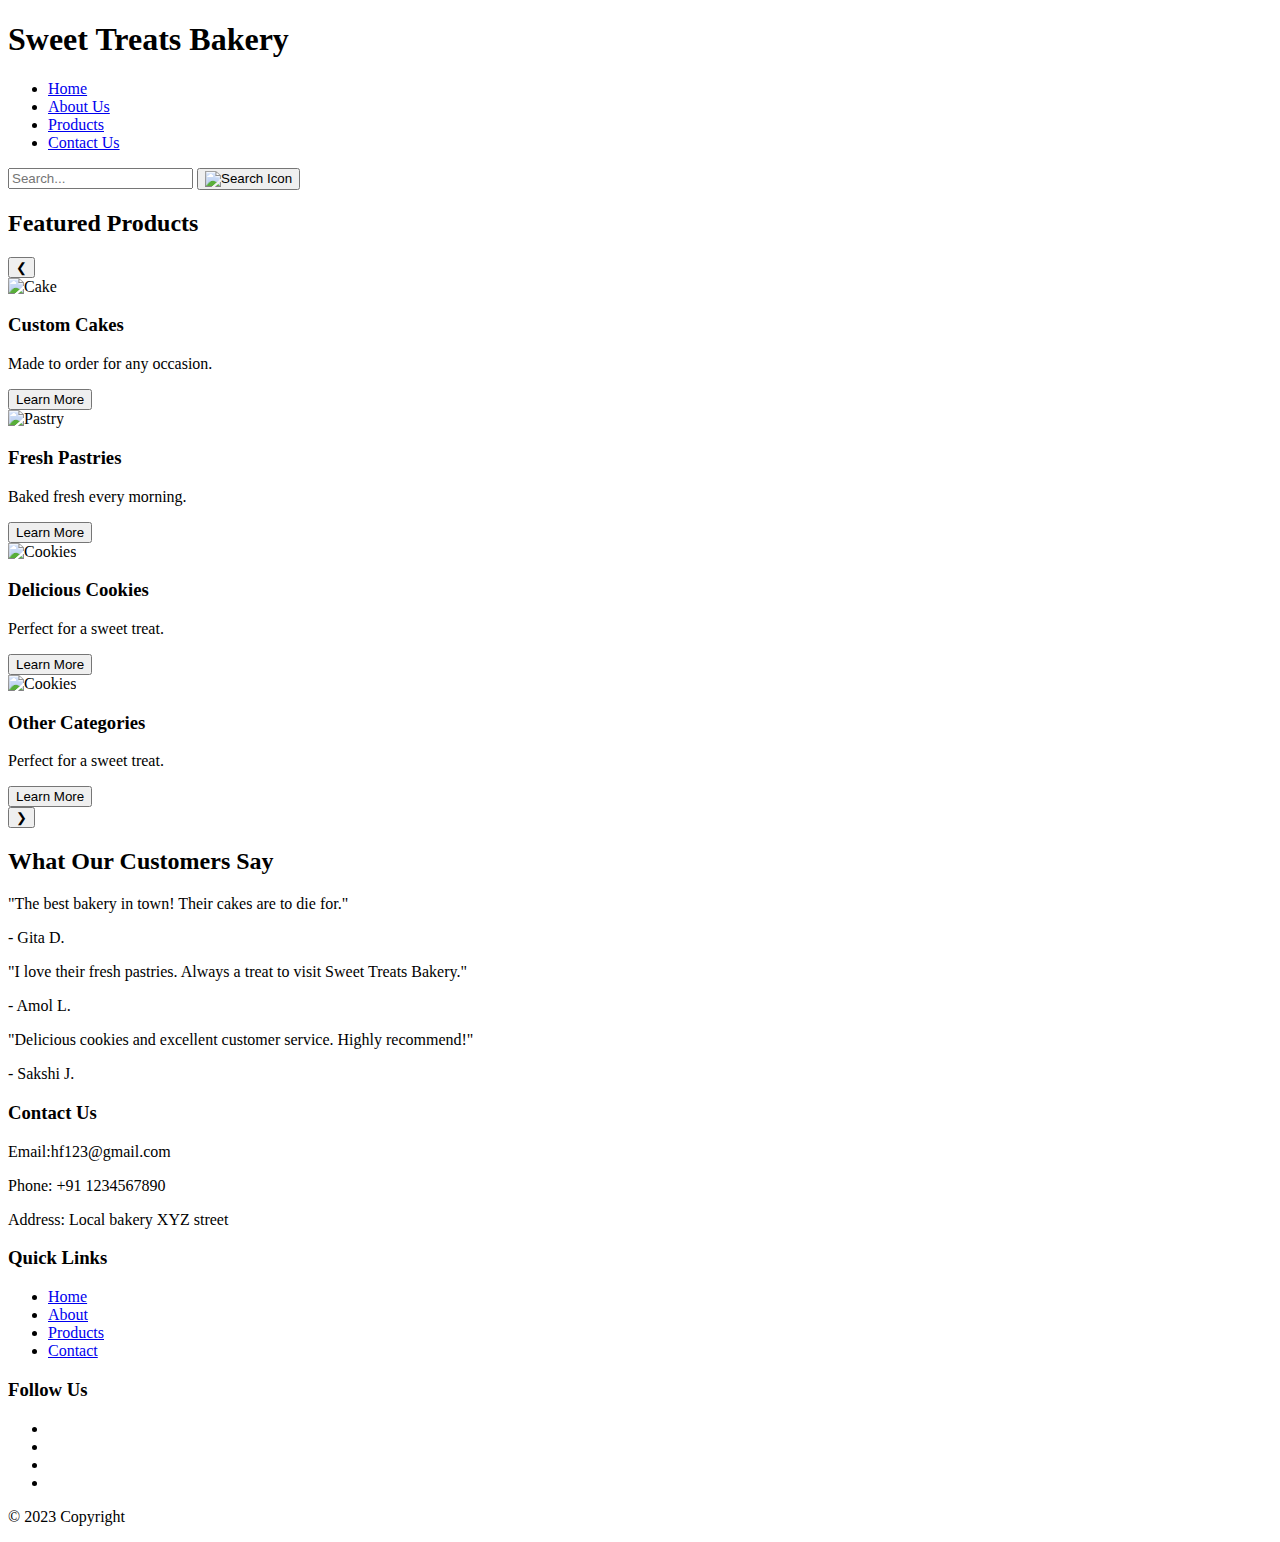
==== pages/index.html @ 4916627a "home page add" ====
<!DOCTYPE html>
<html lang="en">
<head>
    <meta charset="UTF-8">
    <meta name="viewport" content="width=device-width, initial-scale=1.0">
    <title>Sweet Treats Bakery</title>
    <link rel="stylesheet" href="./../css/styles.css">
    <link rel="stylesheet" href="https://cdnjs.cloudflare.com/ajax/libs/font-awesome/6.5.2/css/all.min.css" integrity="sha512-SnH5WK+bZxgPHs44uWIX+LLJAJ9/2PkPKZ5QiAj6Ta86w+fsb2TkcmfRyVX3pBnMFcV7oQPJkl9QevSCWr3W6A==" crossorigin="anonymous" referrerpolicy="no-referrer" />
</head>
<body>
    <header>
        <div class="header-content">
            <h1 class="header-title">Sweet Treats Bakery</h1>
            <nav>
                <ul>
                    <li><a href="index.html">Home</a></li>
                    <li><a href="about.html">About Us</a></li>
                    <li><a href="product.html">Products</a></li>
                    <li><a href="contact.html">Contact Us</a></li>
                </ul>
            </nav>
            <div class="search-container">
                <input type="text" placeholder="Search...">
                <button><img src="./../icons/loupe.png" alt="Search Icon"></button>
            </div>
        </div>
    </header>
   
      
        <main id="home">
       
            <section class="featured-products">
                <h2>Featured Products</h2>
                <div class="carousel">
                    <button class="carousel-button prev" onclick="moveCarousel(-1)">&#10094;</button>
                    <div class="carousel-track">
                        <div class="product-card">
                            <img src="./../images/index-1.jpg" alt="Cake">
                            <div class="card-content">
                                <h3>Custom Cakes</h3>
                                <p>Made to order for any occasion.</p>
                                <a href="cake.html"><button>Learn More</button></a>
                            </div>
                        </div>
                        <div class="product-card">
                            <img src="./../images/index2.jpg" alt="Pastry">
                            <div class="card-content">
                                <h3>Fresh Pastries</h3>
                                <p>Baked fresh every morning.</p>
                                <a href="pastry.html"><button>Learn More</button></a>
                            </div>
                        </div>
                        <div class="product-card">
                            <img src="./../images/index3.jpg" alt="Cookies">
                            <div class="card-content">
                                <h3>Delicious Cookies</h3>
                                <p>Perfect for a sweet treat.</p>
                                <a href="cookie.html"><button>Learn More</button></a>
                            </div>
                        </div>
                        <div class="product-card">
                            <img src="./../images/index3.jpg" alt="Cookies">
                            <div class="card-content">
                                <h3>Other Categories</h3>
                                <p>Perfect for a sweet treat.</p>
                                <a href="cookie.html"><button>Learn More</button></a>
                            </div>
                        </div>
                    </div>
                    <button class="carousel-button next" onclick="moveCarousel(1)">&#10095;</button>
                </div>
            </section>
            <section class="testimonials">
                <h2>What Our Customers Say</h2>
                <div class="testimonial-container">
                    <div class="testimonial-card">
                        <p>"The best bakery in town! Their cakes are to die for."</p>
                        <span>- Gita D.</span>
                    </div>
                    <div class="testimonial-card">
                        <p>"I love their fresh pastries. Always a treat to visit Sweet Treats Bakery."</p>
                        <span>- Amol L.</span>
                    </div>
                    <div class="testimonial-card">
                        <p>"Delicious cookies and excellent customer service. Highly recommend!"</p>
                        <span>- Sakshi J.</span>
                    </div>
                </div>
            </section>
        </main>
    
    <footer>
        <div class="footer-container">
            <div class="footer-content">
                <h3>Contact Us</h3>
                <p>Email:hf123@gmail.com</p>
                <p>Phone: +91 1234567890</p>
                <p>Address: Local bakery XYZ street</p>
            </div>
            <div class="footer-content">
                <h3>Quick Links</h3>
                <ul class="list">
                    <li><a href="index.html">Home</a></li>
                    <li><a href="about.html">About</a></li>
                    <li><a href="product.html">Products</a></li>
                    <li><a href="contact.html">Contact</a></li>
                </ul>
            </div>
            <div class="footer-content">
                <h3>Follow Us</h3>
                <ul class="social-icons">
                    <li><a href=""><i class="fab fa-facebook"></i></a></li>
                    <li><a href=""><i class="fab fa-twitter"></i></a></li>
                    <li><a href=""><i class="fab fa-instagram"></i></a></li>
                    <li><a href=""><i class="fab fa-linkedin"></i></a></li>
                </ul>
            </div>
        </div>
        <div class="bottom-bar">
            <p>&copy; 2023 Copyright</p>
        </div>
    </footer>
    <script src="./../js/index.js"></script>
</body>
</html>
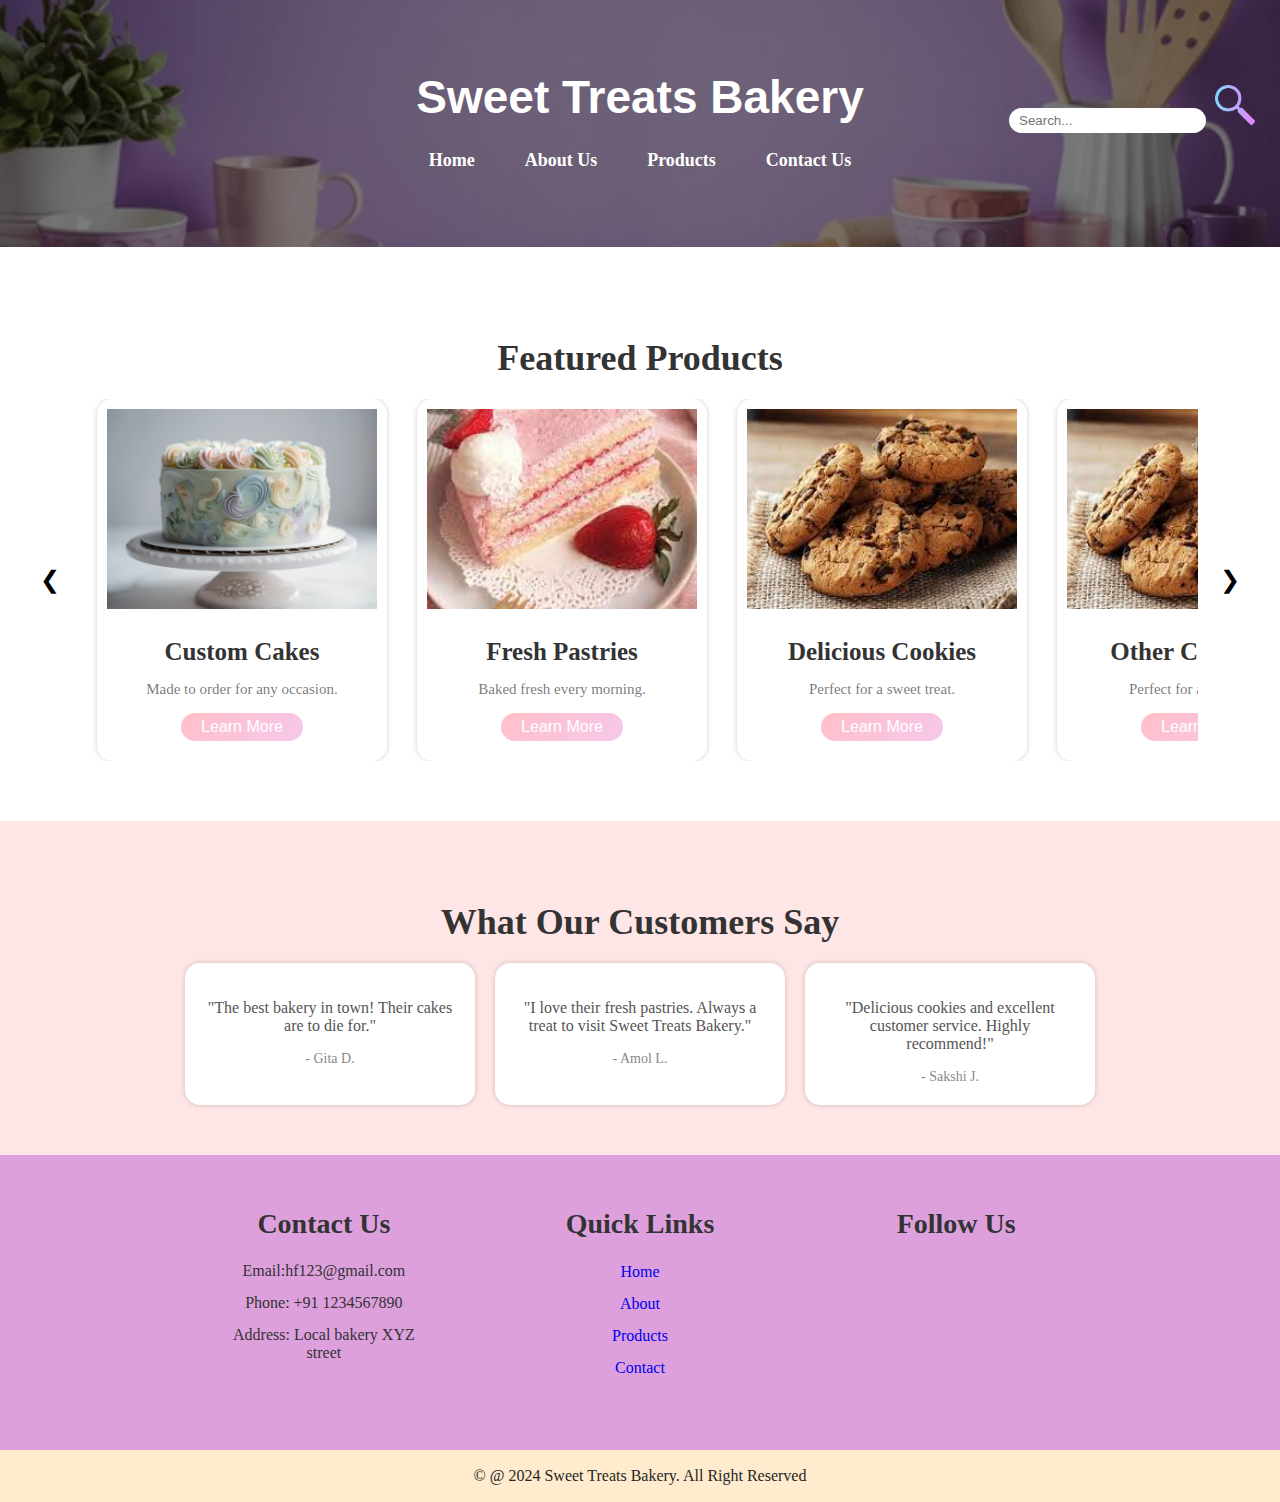
==== commit d9ab01cc: "some changes" ====
--- a/pages/index.html
+++ b/pages/index.html
@@ -117,7 +117,7 @@
             </div>
         </div>
         <div class="bottom-bar">
-            <p>&copy; 2023 Copyright</p>
+            <p>&copy; @ 2024 Sweet Treats Bakery. All Right Reserved </p>
         </div>
     </footer>
     <script src="./../js/index.js"></script>
--- a/css/styles.css
+++ b/css/styles.css
@@ -0,0 +1,351 @@
+/* index.css */
+body {
+    margin: 0;
+    padding: 0;
+    text-align: center;
+    font-family: 'Arial, sans-serif';
+    color: #333333; /* Dark Gray for general text */
+
+
+}
+
+header {
+    background-image: url('../images/backgorund-1.jpg');
+    background-size: cover;
+    background-position: center;
+    color: white;
+    text-align: center;
+    padding: 60px 0;
+    position: relative;
+
+}
+
+header::before {
+    content: '';
+    position: absolute;
+    top: 0;
+    left: 0;
+    width: 100%;
+    height: 100%;
+    background-color: rgba(0, 0, 0, 0.5);
+    z-index: 0;
+}
+
+.header-content {
+    position: relative;
+    z-index: 1;
+}
+
+
+.header-title {
+    display: inline-block;
+    font-size: 46px;
+    vertical-align: middle;
+    margin: 10px;
+    font-family:'Trebuchet MS', 'Lucida Sans Unicode', 'Lucida Grande', 'Lucida Sans', Arial, sans-serif;
+}
+
+nav {
+    margin-top: 15px;
+}
+
+nav ul {
+    list-style: none;
+    padding: 0;
+    display: flex;
+    justify-content: center;
+}
+
+nav ul li {
+    margin: 0 15px;
+}
+
+nav ul li a {
+    color: white;
+    text-decoration: none;
+    font-size: 18px;
+    font-weight: bold;
+    padding: 5px 10px;
+    transition: background-color 0.3s;
+}
+
+nav ul li a:hover {
+    background-color: rgba(255, 255, 255, 0.2);
+    border-radius: 5px;
+}
+
+.search-container {
+    position: absolute;
+    top: 20px;
+    right: 20px;
+}
+
+.search-container input {
+    padding: 5px 10px;
+    border: none;
+    border-radius: 20px;
+}
+
+.search-container button {
+    background: none;
+    border: none;
+    cursor: pointer;
+    padding: 5px;
+}
+
+.search-container img {
+    width: 40px;
+    height: 40px;
+}
+
+footer {
+    padding-top: 25px;
+    background-color: plum; /* Pink */
+    color: #333333; /* Dark Gray for footer text */
+
+}
+
+.footer-container {
+    width: 1010px;
+    margin: auto;
+    display: flex;
+    justify-content: center;
+}
+
+.footer-content {
+    width: 31.3%;
+}
+
+h3 {
+    font-size: 28px;
+    margin-bottom: 15px;
+    text-align: center;
+}
+
+.footer-content p {
+    width: 190px;
+    margin: auto;
+    padding: 7px;
+}
+
+.footer-content ul {
+    text-align: center;
+}
+
+.list {
+    padding: 0;
+}
+
+.list li {
+    width: auto;
+    text-align: center;
+    list-style-type: none;
+    padding: 7px;
+    position: relative;
+}
+
+.list li::before {
+    content: '';
+    position: absolute;
+    transform: translate(-50%, -50%);
+    left: 50%;
+    top: 100%;
+    width: 0;
+    height: 2px;
+    background: #efccad;
+    transition-duration: 0.5s;
+}
+
+.list li:hover::before {
+    width: 70px;
+}
+
+.social-icons {
+    text-align: center;
+    padding: 0;
+}
+
+.social-icons li {
+    display: inline-block;
+    text-align: center;
+    padding: 5px;
+}
+
+.social-icons i {
+    font-size: 25px;
+    color: #ffff /* Dark Purple for social icon text */
+
+}
+
+a {
+    text-decoration: none;
+}
+
+a:hover {
+    color: #f61de7;
+}
+
+.social-icons i:hover {
+    color: #f1519c;
+}
+
+.bottom-bar {
+    background:blanchedalmond;
+    text-align: center;
+    padding: 10px 0;
+    margin-top: 50px;
+}
+
+.bottom-bar p {
+    color: #272624;
+    margin: 0;
+    font-size: 16px;
+    padding: 7px;
+}
+
+
+
+.hero {
+    background-color: #f2f2f2; /* Changed background color */
+    text-align: center;
+    padding: 100px 20px;
+    position: relative;
+}
+
+.featured-products {
+    background-color: #fff;
+    padding: 60px 20px;
+    text-align: center;
+}
+
+.featured-products h2 {
+    font-size: 36px;
+    margin-bottom: 20px;
+}
+
+.carousel {
+    position: relative;
+    display: flex;
+    justify-content: center;
+    align-items: center;
+}
+
+.carousel-track {
+    display: flex;
+    overflow: hidden;
+    width: 90%;
+}
+
+.product-card {
+    background-color: #fff;
+    width: 270px;
+    border: none;
+    border-radius: 15px;
+    padding: 10px;
+    box-shadow: 0 0 5px rgba(0, 0, 0, 0.2);
+    margin: 0 15px;
+    flex-shrink: 0;
+    transition: transform 0.5s ease;
+}
+
+.product-card img {
+    width: 100%;
+    height: 200px;
+    object-fit: cover;
+}
+
+.card-content {
+    margin: 10px;
+}
+
+.card-content h3 {
+    font-size: 25px;
+}
+
+.card-content p {
+    font-size: 15px;
+    color: #0000008c;
+}
+
+.card-content button {
+    font-size: 16px;
+    padding: 5px 20px;
+    border: none;
+    border-radius: 20px;
+    cursor: pointer;
+    background-image: linear-gradient(135deg, pink 10%, rgb(245, 200, 235) 100%);
+    color: #fff;
+}
+
+.carousel-button {
+    background-color: rgba(255, 255, 255, 0.8);
+    border: none;
+    border-radius: 50%;
+    cursor: pointer;
+    font-size: 24px;
+    padding: 10px;
+    position: absolute;
+    top: 50%;
+    transform: translateY(-50%);
+    z-index: 1;
+}
+
+.carousel-button.prev {
+    left: 10px;
+}
+
+.carousel-button.next {
+    right: 10px;
+}
+
+.testimonials {
+    background-color: #ffe6e6;
+    padding: 50px 20px;
+}
+
+.testimonials h2 {
+    font-size: 36px;
+    text-align: center;
+    margin-bottom: 20px;
+}
+
+.testimonial-container {
+    display: flex;
+    justify-content: center;
+    align-items: stretch;
+    gap: 20px;
+}
+
+.testimonial-card {
+    background-color: #fff;
+    width: 250px;
+    padding: 20px;
+    border-radius: 15px;
+    box-shadow: 0 0 5px rgba(0, 0, 0, 0.2);
+    text-align: center;
+}
+
+.testimonial-card p {
+    font-size: 16px;
+    color: #555;
+}
+
+.testimonial-card span {
+    display: block;
+    margin-top: 10px;
+    font-size: 14px;
+    color: #888;
+}
+
+
+/* Responsive design */
+@media (max-width: 768px) {
+    header h1 {
+        font-size: 1.5em;
+    }
+
+    nav ul li {
+        display: block;
+        margin: 5px 0;
+    }
+}
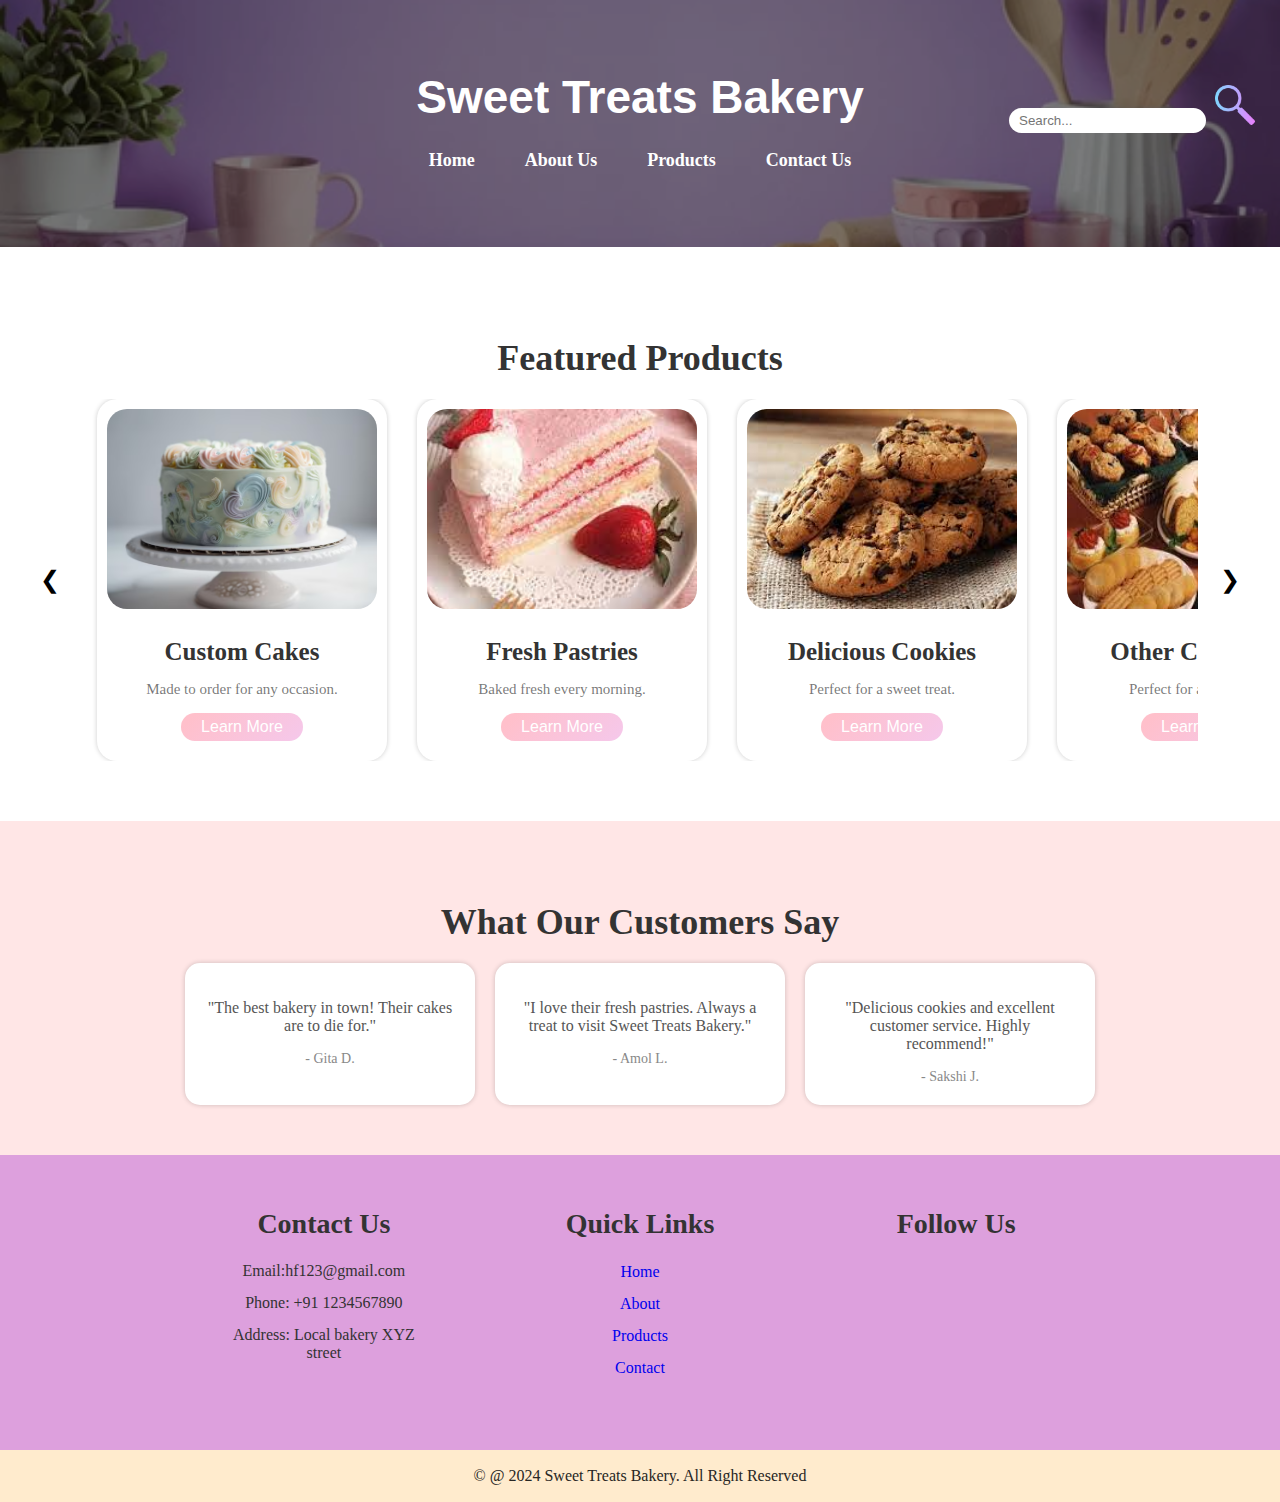
==== commit 557ce783: "image add" ====
--- a/pages/index.html
+++ b/pages/index.html
@@ -59,11 +59,11 @@
                             </div>
                         </div>
                         <div class="product-card">
-                            <img src="./../images/index3.jpg" alt="Cookies">
+                            <img src="./../images/other1.jpg" alt="Other">
                             <div class="card-content">
                                 <h3>Other Categories</h3>
                                 <p>Perfect for a sweet treat.</p>
-                                <a href="cookie.html"><button>Learn More</button></a>
+                                <a href="product.html"><button>Learn More</button></a>
                             </div>
                         </div>
                     </div>
--- a/css/styles.css
+++ b/css/styles.css
@@ -240,7 +240,7 @@
     background-color: #fff;
     width: 270px;
     border: none;
-    border-radius: 15px;
+    border-radius: 20px;
     padding: 10px;
     box-shadow: 0 0 5px rgba(0, 0, 0, 0.2);
     margin: 0 15px;
@@ -252,6 +252,7 @@
     width: 100%;
     height: 200px;
     object-fit: cover;
+    border-radius: 20px;
 }
 
 .card-content {
@@ -275,6 +276,12 @@
     cursor: pointer;
     background-image: linear-gradient(135deg, pink 10%, rgb(245, 200, 235) 100%);
     color: #fff;
+    transition: background-color 0.5s, transform 0.5s;
+}
+
+.card-content button:hover {
+    background-image: linear-gradient(135deg, rgb(245, 200, 235) 10%, pink 100%);
+    transform: scale(1.10);
 }
 
 .carousel-button {
@@ -340,12 +347,82 @@
 
 /* Responsive design */
 @media (max-width: 768px) {
-    header h1 {
-        font-size: 1.5em;
+    nav ul {
+        flex-direction: column;
     }
 
     nav ul li {
-        display: block;
         margin: 5px 0;
     }
-}
+
+    .footer-container {
+        flex-direction: column;
+        width: 90%;
+    }
+
+    .footer-content {
+        width: 100%;
+        margin-bottom: 20px;
+    }
+    .testimonial-container {
+        flex-direction: column;
+        align-items: center;
+    }
+
+    .testimonial-card {
+        width: 80%;
+        margin-bottom: 20px;
+    }
+
+
+    .product-card {
+        width: 90%;
+        margin: 20px 0;
+    }
+
+    .product-card img {
+        height: 150px;
+    }
+
+    .header-title {
+        font-size: 32px;
+    }
+}
+
+@media (max-width: 480px) {
+    .search-container {
+        position: static;
+        margin-top: 20px;
+    }
+
+    nav ul {
+        flex-direction: column;
+    }
+
+    nav ul li {
+        margin: 5px 0;
+    }
+
+    .footer-container {
+        flex-direction: column;
+        width: 90%;
+    }
+
+    .footer-content {
+        width: 100%;
+        margin-bottom: 20px;
+    }
+
+    .product-card {
+        width: 100%;
+        margin: 20px 0;
+    }
+
+    .product-card img {
+        height: 150px;
+    }
+
+    .header-title {
+        font-size: 24px;
+    }
+}